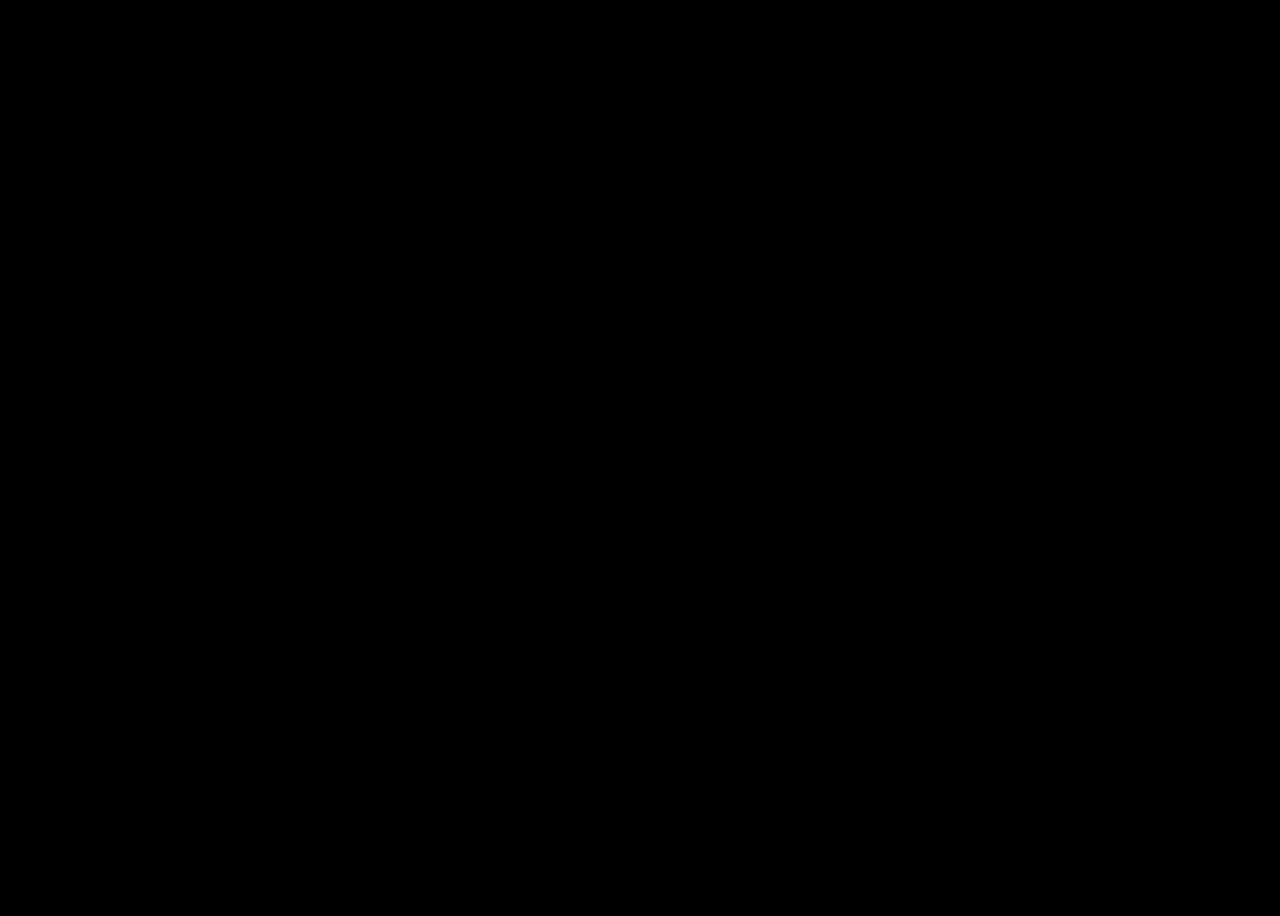
==== intro.html @ fcbc2144 "first commit" ====
<!DOCTYPE html>
<html lang="vi">
<head>
  <meta charset="UTF-8">
  <meta name="viewport" content="width=device-width, initial-scale=1.0">
  <title>Intro</title>
  <style>
    * {
      box-sizing: border-box;
    }

    body {
      background: black;
      color: white;
      font-family: 'Dancing Script', cursive;
      overflow: hidden;
      text-align: center;
      min-height: 100vh;
      padding: 20px;
      display: flex;
      align-items: center;
      justify-content: center;
    }

    .intro {
      font-size: 1.8rem;
      line-height: 1.6;
      max-width: 90%;
      animation: fade 6s ease-in-out forwards;
      text-shadow: 0 0 10px rgba(255,255,255,0.3);
    }

    @keyframes fade {
      0% {opacity: 0;}
      50% {opacity: 1;}
      100% {opacity: 0;}
    }

    /* Responsive Design */
    @media (max-width: 768px) {
      body {
        padding: 15px;
      }

      .intro {
        font-size: 1.5rem;
        max-width: 95%;
      }
    }

    @media (max-width: 480px) {
      .intro {
        font-size: 1.3rem;
        line-height: 1.5;
      }
    }

    @media (max-width: 320px) {
      .intro {
        font-size: 1.2rem;
      }
    }
  </style>
</head>
<body>
  <div class="intro">Sắp tới Trung Thu 2025 rồi cậu nhỉ? Trung thu này, tớ có món quà dành tặng cậu, vài lời tâm sự của tớ sẽ ẩn giấu trong lồng đèn, cậu hãy mở nó ra nhé!</div>

  <script>
    setTimeout(()=>{
      window.location.href = "main.html";
    }, 6000);
  </script>
</body>
</html>
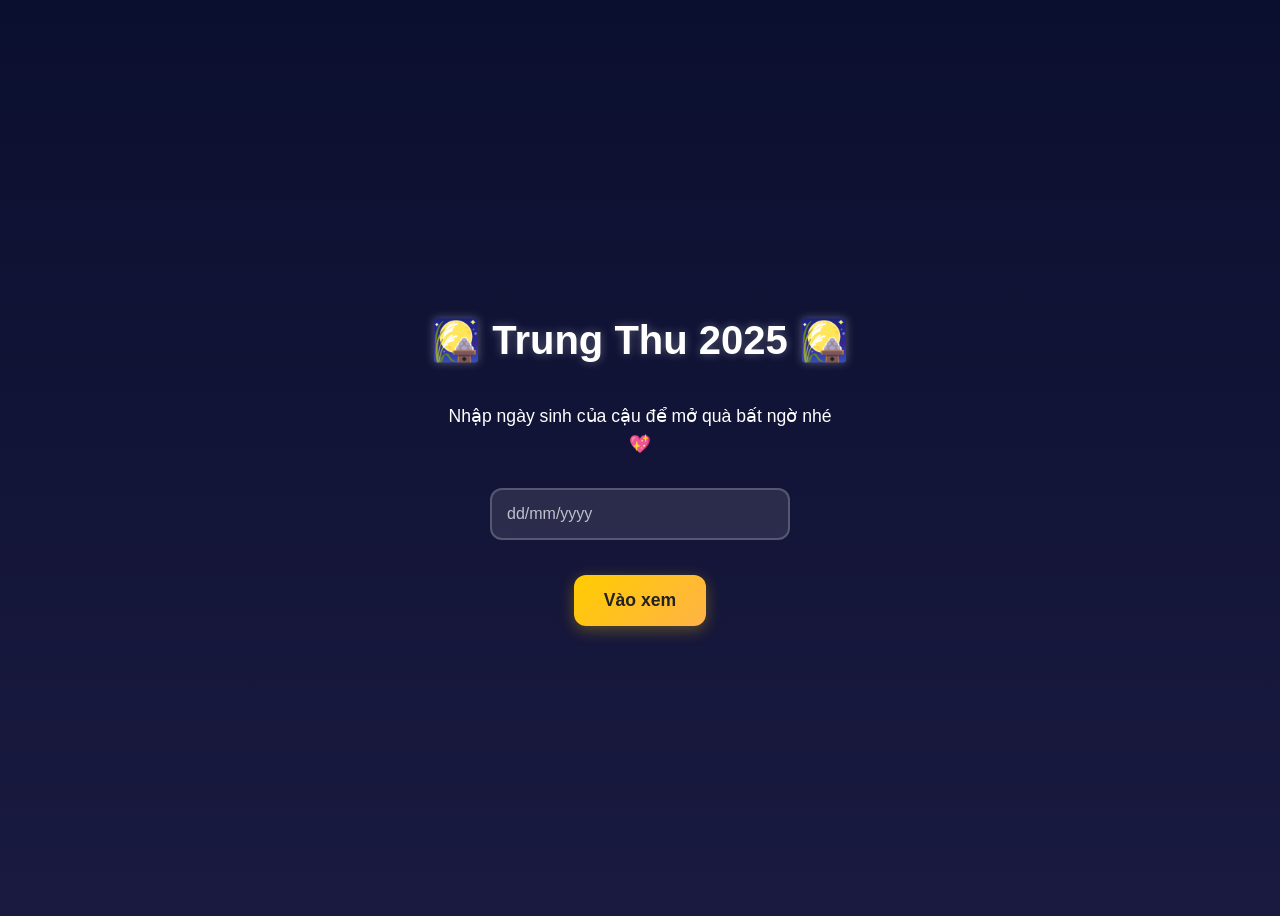
==== commit cb460f0a: "feat: Secure authentication with SHA-256 and session validation This commit enhances the security of" ====
--- a/intro.html
+++ b/intro.html
@@ -4,71 +4,22 @@
   <meta charset="UTF-8">
   <meta name="viewport" content="width=device-width, initial-scale=1.0">
   <title>Intro</title>
-  <style>
-    * {
-      box-sizing: border-box;
-    }
-
-    body {
-      background: black;
-      color: white;
-      font-family: 'Dancing Script', cursive;
-      overflow: hidden;
-      text-align: center;
-      min-height: 100vh;
-      padding: 20px;
-      display: flex;
-      align-items: center;
-      justify-content: center;
-    }
-
-    .intro {
-      font-size: 1.8rem;
-      line-height: 1.6;
-      max-width: 90%;
-      animation: fade 6s ease-in-out forwards;
-      text-shadow: 0 0 10px rgba(255,255,255,0.3);
-    }
-
-    @keyframes fade {
-      0% {opacity: 0;}
-      50% {opacity: 1;}
-      100% {opacity: 0;}
-    }
-
-    /* Responsive Design */
-    @media (max-width: 768px) {
-      body {
-        padding: 15px;
-      }
-
-      .intro {
-        font-size: 1.5rem;
-        max-width: 95%;
-      }
-    }
-
-    @media (max-width: 480px) {
-      .intro {
-        font-size: 1.3rem;
-        line-height: 1.5;
-      }
-    }
-
-    @media (max-width: 320px) {
-      .intro {
-        font-size: 1.2rem;
-      }
-    }
-  </style>
+  <link rel="stylesheet" href="css/intro.css">
 </head>
 <body>
   <div class="intro">Sắp tới Trung Thu 2025 rồi cậu nhỉ? Trung thu này, tớ có món quà dành tặng cậu, vài lời tâm sự của tớ sẽ ẩn giấu trong lồng đèn, cậu hãy mở nó ra nhé!</div>
 
+  <audio id="backgroundMusic" loop preload="auto">
+    <source src="trungthu2025.mp3" type="audio/mpeg">
+    Your browser does not support the audio element.
+  </audio>
+
   <script>
-    setTimeout(()=>{
-      window.location.href = "main.html";
-    }, 6000);
+    if (sessionStorage.getItem('verified') !== 'true') {
+      window.location.href = 'index.html';
+    }
   </script>
+  <script src="js/music.js"></script>
+  <script src="js/intro.js"></script>
 </body>
 </html>
--- a/css/intro.css
+++ b/css/intro.css
@@ -0,0 +1,54 @@
+* {
+  box-sizing: border-box;
+}
+
+body {
+  background: black;
+  color: white;
+  font-family: 'Dancing Script', cursive;
+  overflow: hidden;
+  text-align: center;
+  min-height: 100vh;
+  padding: 20px;
+  display: flex;
+  align-items: center;
+  justify-content: center;
+}
+
+.intro {
+  font-size: 1.8rem;
+  line-height: 1.6;
+  max-width: 90%;
+  animation: fade 6s ease-in-out forwards;
+  text-shadow: 0 0 10px rgba(255,255,255,0.3);
+}
+
+@keyframes fade {
+  0% {opacity: 0;}
+  50% {opacity: 1;}
+  100% {opacity: 0;}
+}
+
+@media (max-width: 768px) {
+  body {
+    padding: 15px;
+  }
+
+  .intro {
+    font-size: 1.5rem;
+    max-width: 95%;
+  }
+}
+
+@media (max-width: 480px) {
+  .intro {
+    font-size: 1.3rem;
+    line-height: 1.5;
+  }
+}
+
+@media (max-width: 320px) {
+  .intro {
+    font-size: 1.2rem;
+  }
+}
